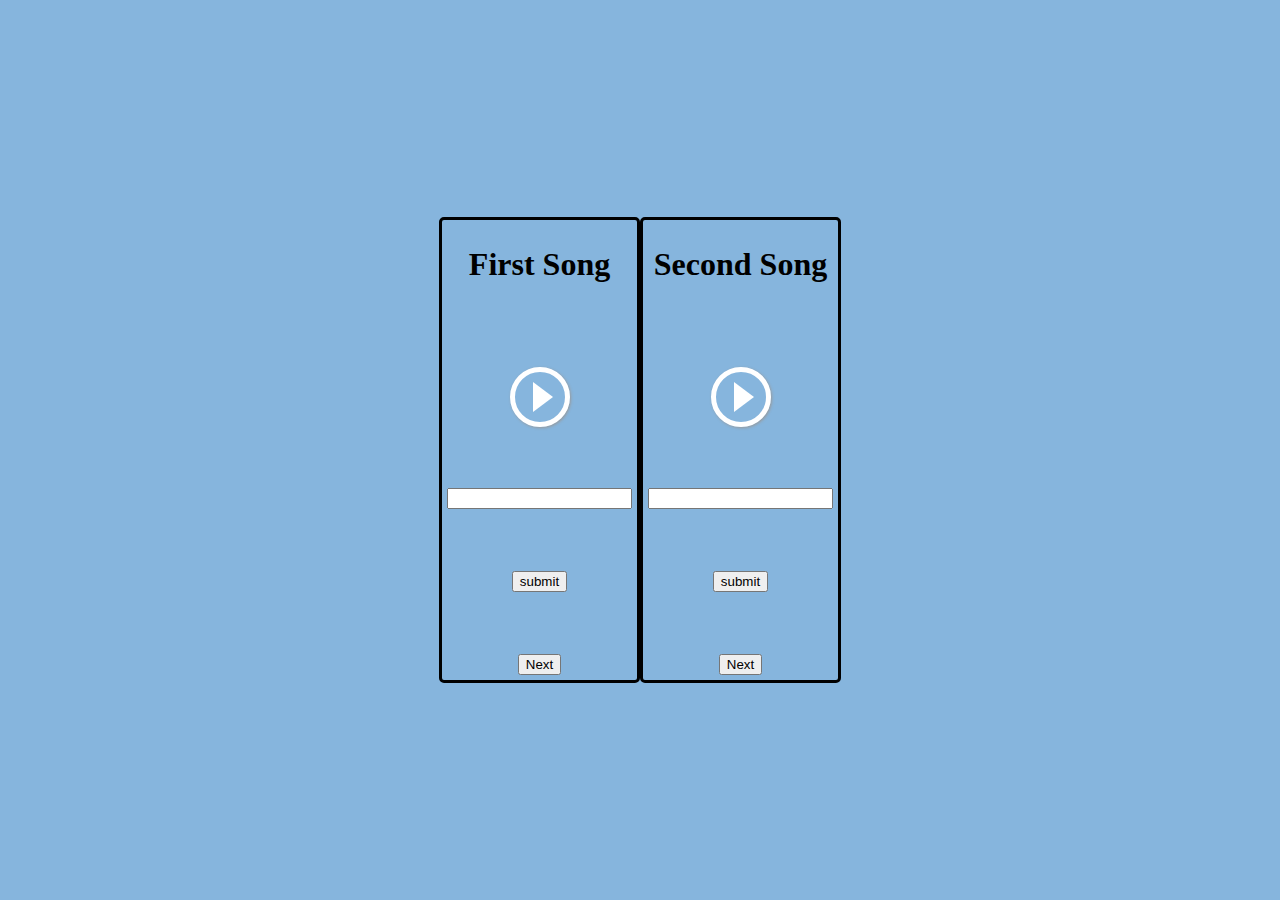
==== answeringpage.html @ d054b5c5 "Added functionality" ====
<!DOCTYPE html>
<html lang="en">
<head>
    <meta charset="UTF-8">
    <meta name="viewport" content="width=device-width, initial-scale=1.0">
    <title>Vocal Vibe</title>
    <link rel="stylesheet" href="style.css">
</head>
<body>
    <div class="box1" id="song1">
        <h1>First Song</h1>
        <audio id="audio-player" src="Soundclips/Voicy_Bad blood (Taylor swift).mp3"></audio>
        <div class="player"><span id="play_btn" onclick="togglePlayPause()">Play</span></div>
        <input type="text" id="first_question">
        <button id="answer_btn" onclick="checkAnswer()">submit</button>
        <button id="next_btn">Next</button>
    </div>
    <div class="box1" id="song2">
        <h1>Second Song</h1>
        <audio id="audio-player" src="Soundclips/Voicy_Betty (Taylor swift).mp3"></audio>
        <div class="player"><span id="play_btn2" onclick="togglePlayPause()">Play</span></div>
        <input type="text" id="second_question">
        <button id="answer_btn" onclick="checkAnswer()">submit</button>
        <button id="next_btn">Next</button>
    </div>
    <div class="box1" id="song3" style="display: none;">
        <h1>Third Song</h1>
        <audio id="audio-player" src="Soundclips/Voicy_Bad blood (Taylor swift).mp3"></audio>
        <div class="player"><span id="play_btn" onclick="togglePlayPause()">Play</span></div>
        <input type="text" id="first_question">
        <button id="answer_btn" onclick="checkAnswer()">submit</button>
        <button id="next_btn">Next</button>
    </div>
    <div class="box1" id="song4" style="display: none;">
        <h1>Fourth Song</h1>
        <audio id="audio-player" src="Soundclips/Voicy_Bad blood (Taylor swift).mp3"></audio>
        <div class="player"><span id="play_btn" onclick="togglePlayPause()">Play</span></div>
        <input type="text" id="first_question">
        <button id="answer_btn" onclick="checkAnswer()">submit</button>
        <button id="next_btn">Next</button>
    </div>
    <div class="box1" id="song5" style="display: none;">
        <h1>Fifth Song</h1>
        <audio id="audio-player" src="Soundclips/Voicy_Bad blood (Taylor swift).mp3"></audio>
        <div class="player"><span id="play_btn" onclick="togglePlayPause()">Play</span></div>
        <input type="text" id="first_question">
        <button id="answer_btn" onclick="checkAnswer()">submit</button>
        <button id="next_btn">Next</button>
    </div>
    
    <script src="script.js"></script>
</body>
</html>
---- style.css ----
body {
    justify-content: center;
    display: flex;
    align-items: center;
    height: 100vh;
    margin: 0;
    background-color: rgb(134, 181, 221);
}

div.box1 {
    display: flex;
    flex-direction: column; /* Ensures button stays at the bottom */
    justify-content: space-between; /* Pushes button to the bottom */
    align-items: center; /* Centers horizontally */
    padding: 5px;
    border: 3px solid black;
    border-radius: 5px;
    height: 50vh;
    position: relative; /* Necessary for positioning the button */
}

#continue-btn {
    position: absolute;
    bottom: 10px; /* Adjust bottom spacing as needed */
    right: 10px; /* Adjust right spacing as needed */
    cursor: pointer;
}
  
  .player {
    background: none;
    width: 50px;
    height: 50px;
    border: solid 5px #fff;
    border-radius: 100%;
    position: relative; 
    text-indent:-9999px;
    box-shadow: 1px 1px 3px #999999;
  }
  
  .player span {
    width: 0;
    height: 0;
    border-top: 15px solid transparent;
    border-left: 20px solid #fff;
    border-bottom: 15px solid transparent;
    position:absolute;
    top:20%;
    left:36%;    
  }
  
  .player:hover{
    background:#4ccaea;
    cursor:pointer;
    opacity:0.8;
    border:none;
  }
  
  .player:hover span{
    top:25%;
    left:38%;
  }

  #play_btn.play {
    border-style: solid;
  border-width: 37px 0 37px 60px;
}
  
#answer_btn, #first_quesion {
  display: inline-block;
  vertical-align: middle;
}

.hidden {
  display: none;
}
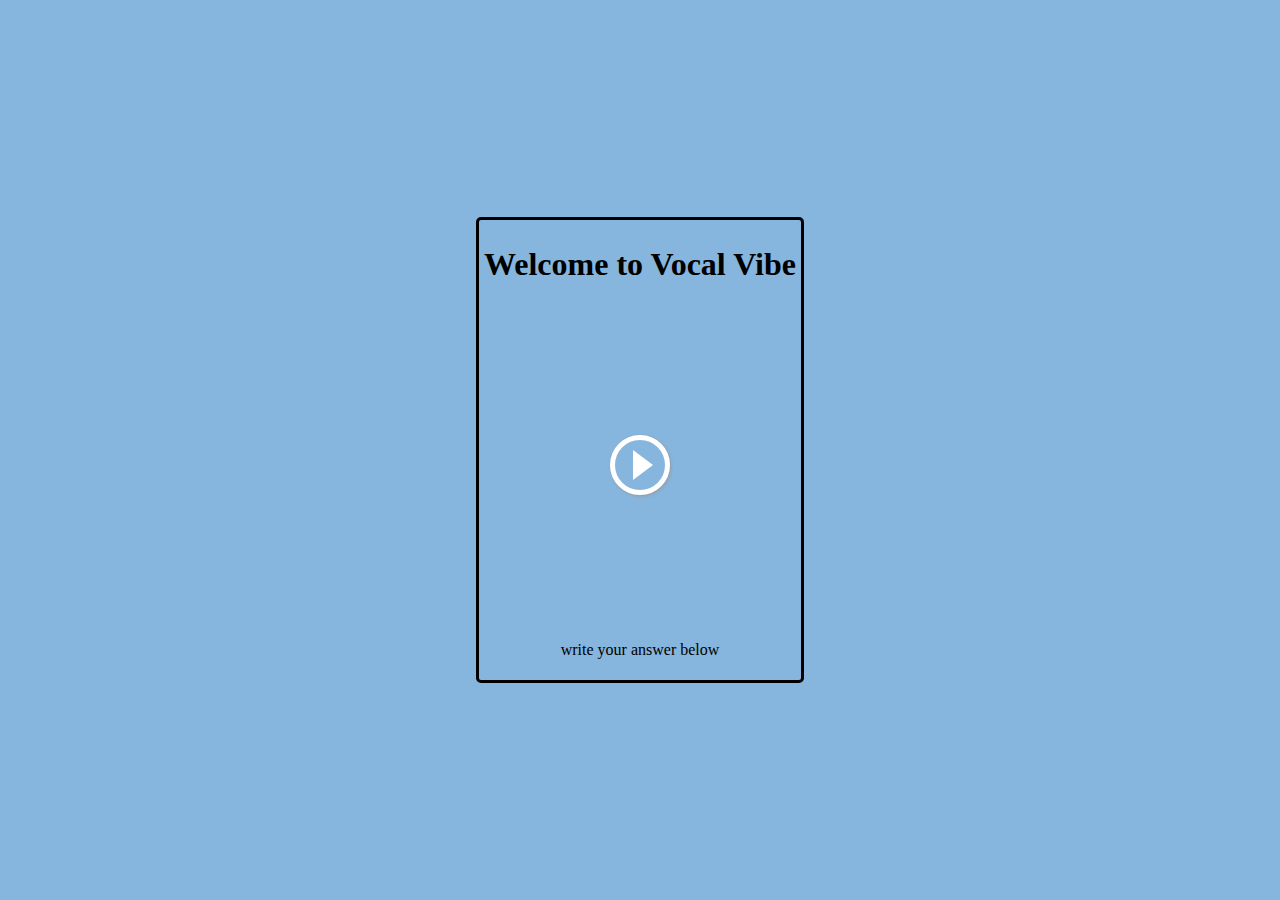
==== commit 0588638b: "Revert "Added functionality"" ====
--- a/answeringpage.html
+++ b/answeringpage.html
@@ -7,47 +7,12 @@
     <link rel="stylesheet" href="style.css">
 </head>
 <body>
-    <div class="box1" id="song1">
-        <h1>First Song</h1>
+    <div class="box1">
+        <h1>Welcome to Vocal Vibe</h1>
         <audio id="audio-player" src="Soundclips/Voicy_Bad blood (Taylor swift).mp3"></audio>
         <div class="player"><span id="play_btn" onclick="togglePlayPause()">Play</span></div>
-        <input type="text" id="first_question">
-        <button id="answer_btn" onclick="checkAnswer()">submit</button>
-        <button id="next_btn">Next</button>
+        <p>write your answer below</p>
     </div>
-    <div class="box1" id="song2">
-        <h1>Second Song</h1>
-        <audio id="audio-player" src="Soundclips/Voicy_Betty (Taylor swift).mp3"></audio>
-        <div class="player"><span id="play_btn2" onclick="togglePlayPause()">Play</span></div>
-        <input type="text" id="second_question">
-        <button id="answer_btn" onclick="checkAnswer()">submit</button>
-        <button id="next_btn">Next</button>
-    </div>
-    <div class="box1" id="song3" style="display: none;">
-        <h1>Third Song</h1>
-        <audio id="audio-player" src="Soundclips/Voicy_Bad blood (Taylor swift).mp3"></audio>
-        <div class="player"><span id="play_btn" onclick="togglePlayPause()">Play</span></div>
-        <input type="text" id="first_question">
-        <button id="answer_btn" onclick="checkAnswer()">submit</button>
-        <button id="next_btn">Next</button>
-    </div>
-    <div class="box1" id="song4" style="display: none;">
-        <h1>Fourth Song</h1>
-        <audio id="audio-player" src="Soundclips/Voicy_Bad blood (Taylor swift).mp3"></audio>
-        <div class="player"><span id="play_btn" onclick="togglePlayPause()">Play</span></div>
-        <input type="text" id="first_question">
-        <button id="answer_btn" onclick="checkAnswer()">submit</button>
-        <button id="next_btn">Next</button>
-    </div>
-    <div class="box1" id="song5" style="display: none;">
-        <h1>Fifth Song</h1>
-        <audio id="audio-player" src="Soundclips/Voicy_Bad blood (Taylor swift).mp3"></audio>
-        <div class="player"><span id="play_btn" onclick="togglePlayPause()">Play</span></div>
-        <input type="text" id="first_question">
-        <button id="answer_btn" onclick="checkAnswer()">submit</button>
-        <button id="next_btn">Next</button>
-    </div>
-    
     <script src="script.js"></script>
 </body>
 </html>
--- a/style.css
+++ b/style.css
@@ -65,11 +65,3 @@
   border-width: 37px 0 37px 60px;
 }
   
-#answer_btn, #first_quesion {
-  display: inline-block;
-  vertical-align: middle;
-}
-
-.hidden {
-  display: none;
-}
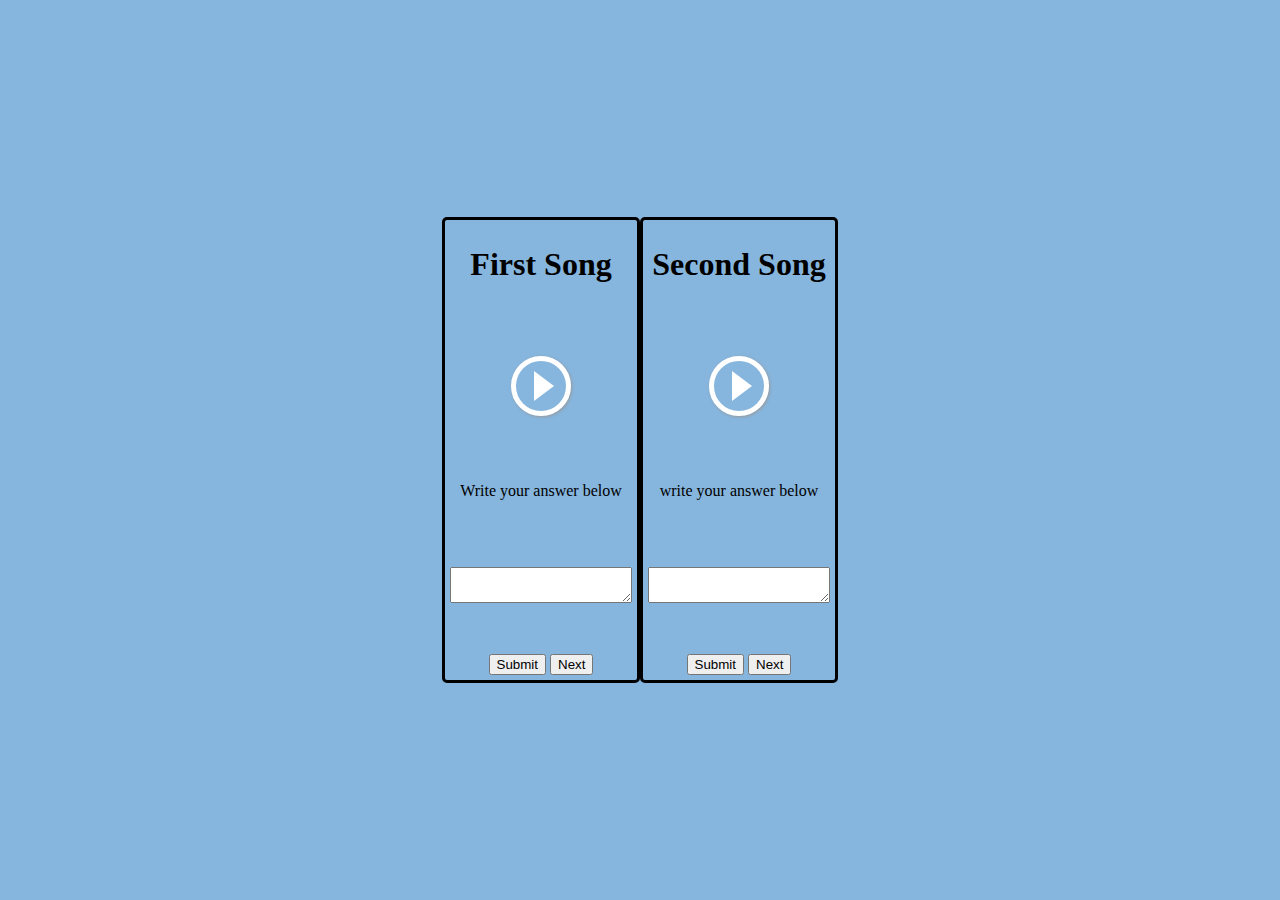
==== commit 460ed6c6: "update" ====
--- a/answeringpage.html
+++ b/answeringpage.html
@@ -8,10 +8,26 @@
 </head>
 <body>
     <div class="box1">
-        <h1>Welcome to Vocal Vibe</h1>
+        <h1>First Song</h1>
         <audio id="audio-player" src="Soundclips/Voicy_Bad blood (Taylor swift).mp3"></audio>
         <div class="player"><span id="play_btn" onclick="togglePlayPause()">Play</span></div>
+        <p>Write your answer below</p>
+        <textarea id="answer1"></textarea>
+        <div>
+            <button id="submitBtn1">Submit</button>
+            <button>Next</button>
+        </div>
+    </div>
+    <div class="box1">
+        <h1>Second Song</h1>
+        <audio id="audio-player2" src="Soundclips/Voicy_Betty (Taylor swift).mp3"></audio>
+        <div class="player"><span id="play_btn2" onclick="togglePlayPause()">Play</span></div>
         <p>write your answer below</p>
+        <textarea id="answer2"></textarea>
+        <div>
+            <button id="submitBtn2">Submit</button>
+            <button>Next</button>
+        </div>
     </div>
     <script src="script.js"></script>
 </body>
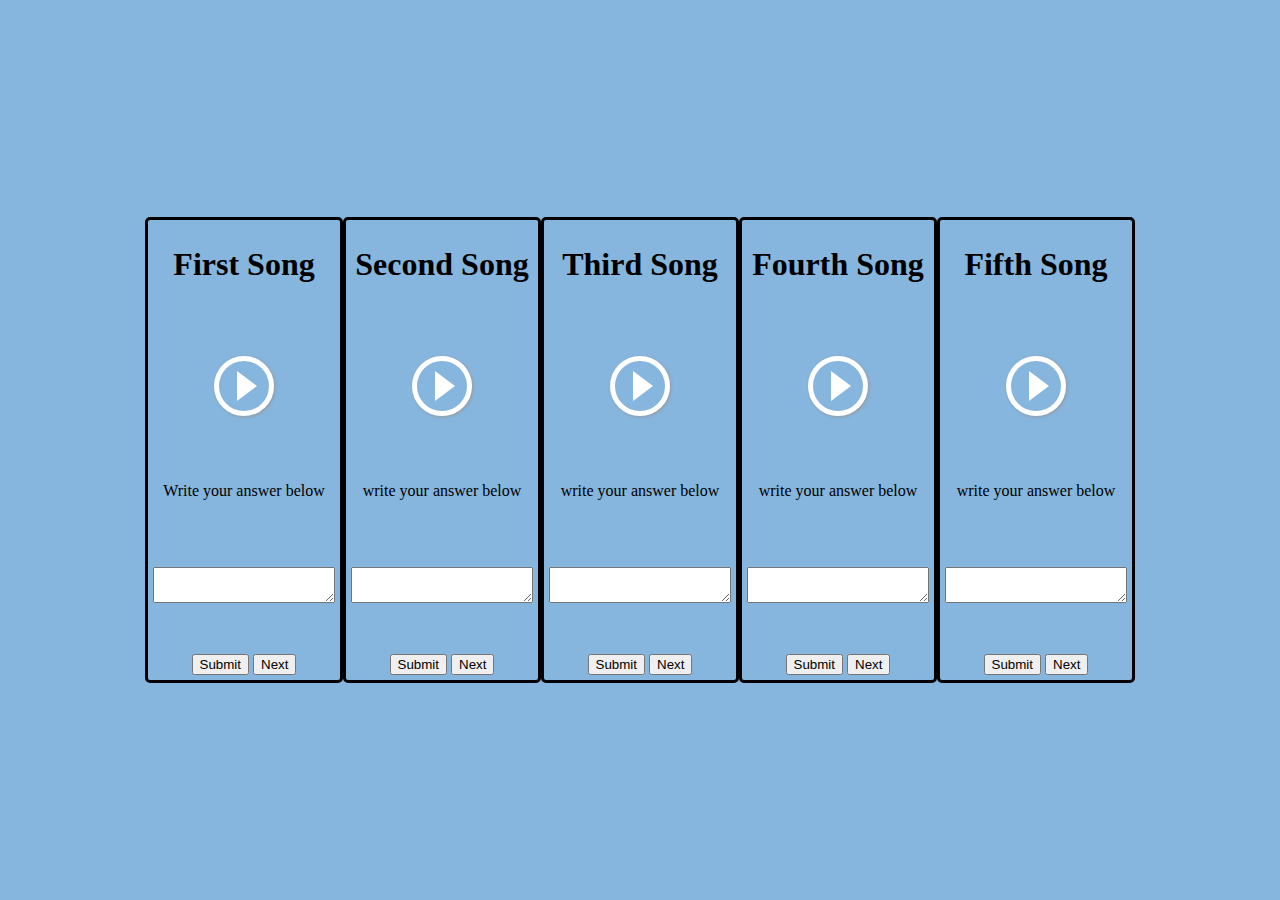
==== commit 1016d3a4: "updates" ====
--- a/answeringpage.html
+++ b/answeringpage.html
@@ -21,7 +21,7 @@
     <div class="box1">
         <h1>Second Song</h1>
         <audio id="audio-player2" src="Soundclips/Voicy_Betty (Taylor swift).mp3"></audio>
-        <div class="player"><span id="play_btn2" onclick="togglePlayPause()">Play</span></div>
+        <div class="player"><span id="play_btn2" onclick="togglePlayPause2()">Play</span></div>
         <p>write your answer below</p>
         <textarea id="answer2"></textarea>
         <div>
@@ -29,6 +29,39 @@
             <button>Next</button>
         </div>
     </div>
+    <div class="box1">
+        <h1>Third Song</h1>
+        <audio id="audio-player3" src="Soundclips/Voicy_Blank space (Taylor swift).mp3"></audio>
+        <div class="player"><span id="play_btn3" onclick="togglePlayPause3()">Play</span></div>
+        <p>write your answer below</p>
+        <textarea id="answer3"></textarea>
+        <div>
+            <button id="submitBtn3">Submit</button>
+            <button>Next</button>
+        </div>
+    </div>
+    <div class="box1">
+        <h1>Fourth Song</h1>
+        <audio id="audio-player4" src="Soundclips/Voicy_Fearless.mp3"></audio>
+        <div class="player"><span id="play_btn4" onclick="togglePlayPause4()">Play</span></div>
+        <p>write your answer below</p>
+        <textarea id="answer4"></textarea>
+        <div>
+            <button id="submitBtn4">Submit</button>
+            <button>Next</button>
+        </div>
+    </div>
+    <div class="box1">
+        <h1>Fifth Song</h1>
+        <audio id="audio-player5" src="Soundclips/Voicy_TROUBLE.mp3"></audio>
+        <div class="player"><span id="play_btn5" onclick="togglePlayPause5()">Play</span></div>
+        <p>write your answer below</p>
+        <textarea id="answer5"></textarea>
+        <div>
+            <button id="submitBtn5">Submit</button>
+            <button>Next</button>
+        </div>
+    </div>
     <script src="script.js"></script>
 </body>
 </html>
--- a/style.css
+++ b/style.css
@@ -60,8 +60,4 @@
     left:38%;
   }
 
-  #play_btn.play {
-    border-style: solid;
-  border-width: 37px 0 37px 60px;
-}
   
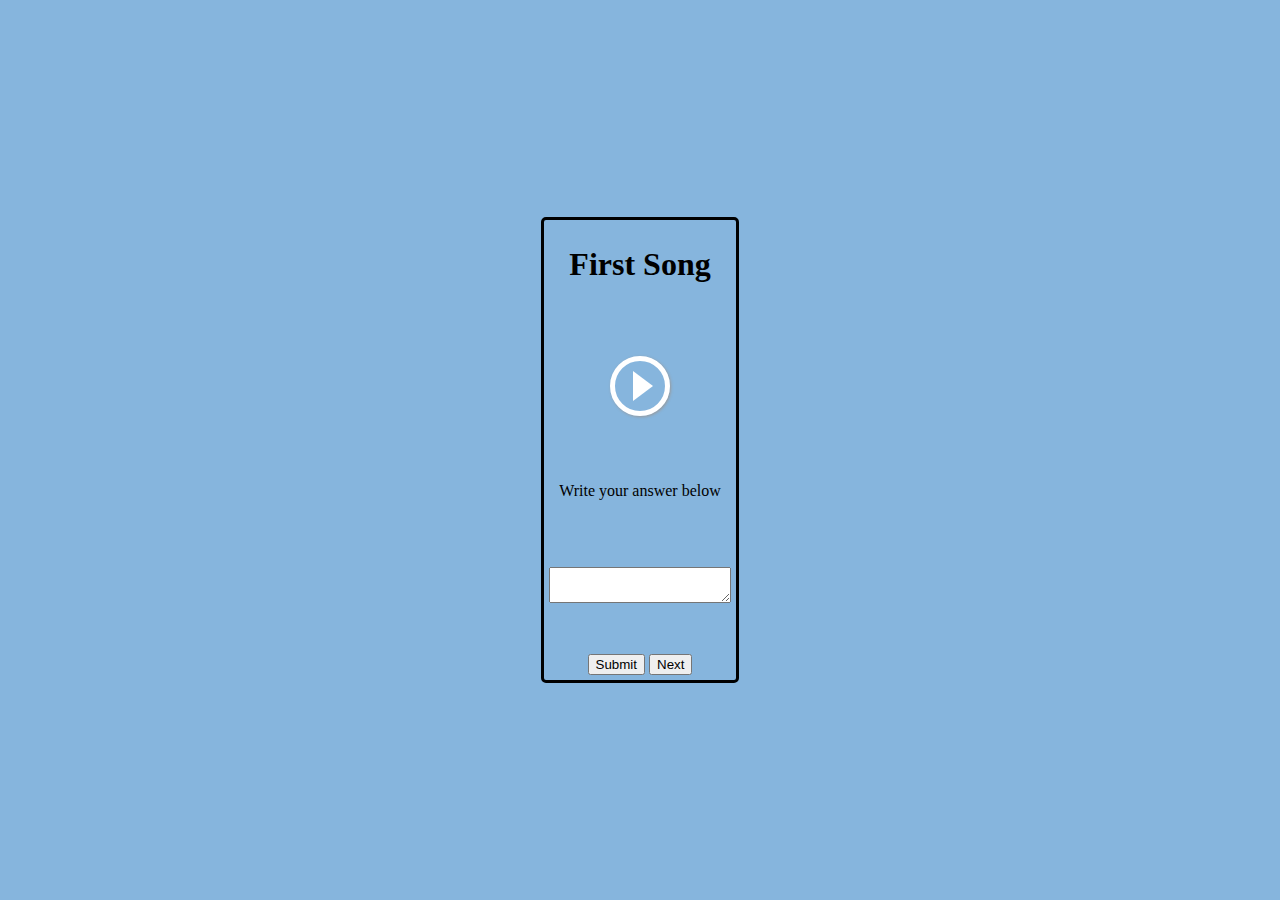
==== commit 6e95b045: "updates" ====
--- a/answeringpage.html
+++ b/answeringpage.html
@@ -15,21 +15,21 @@
         <textarea id="answer1"></textarea>
         <div>
             <button id="submitBtn1">Submit</button>
-            <button>Next</button>
+            <button onclick="showNextQuestion(2)">Next</button>
         </div>
     </div>
-    <div class="box1">
+    <div class="box1" style="display: none;">
         <h1>Second Song</h1>
         <audio id="audio-player2" src="Soundclips/Voicy_Betty (Taylor swift).mp3"></audio>
         <div class="player"><span id="play_btn2" onclick="togglePlayPause2()">Play</span></div>
         <p>write your answer below</p>
         <textarea id="answer2"></textarea>
         <div>
-            <button id="submitBtn2">Submit</button>
-            <button>Next</button>
+            <div class="button-container">
+            <button onclick="showNextQuestion(3)">Next</button>
         </div>
     </div>
-    <div class="box1">
+    <div class="box1" style="display: none;">
         <h1>Third Song</h1>
         <audio id="audio-player3" src="Soundclips/Voicy_Blank space (Taylor swift).mp3"></audio>
         <div class="player"><span id="play_btn3" onclick="togglePlayPause3()">Play</span></div>
@@ -37,10 +37,10 @@
         <textarea id="answer3"></textarea>
         <div>
             <button id="submitBtn3">Submit</button>
-            <button>Next</button>
+            <button onclick="showNextQuestion(4)">Next</button>
         </div>
     </div>
-    <div class="box1">
+    <div class="box1" style="display: none;">
         <h1>Fourth Song</h1>
         <audio id="audio-player4" src="Soundclips/Voicy_Fearless.mp3"></audio>
         <div class="player"><span id="play_btn4" onclick="togglePlayPause4()">Play</span></div>
@@ -48,10 +48,10 @@
         <textarea id="answer4"></textarea>
         <div>
             <button id="submitBtn4">Submit</button>
-            <button>Next</button>
+            <button onclick="showNextQuestion(5)">Next</button>
         </div>
     </div>
-    <div class="box1">
+    <div class="box1" style="display: none;">
         <h1>Fifth Song</h1>
         <audio id="audio-player5" src="Soundclips/Voicy_TROUBLE.mp3"></audio>
         <div class="player"><span id="play_btn5" onclick="togglePlayPause5()">Play</span></div>
--- a/style.css
+++ b/style.css
@@ -49,7 +49,7 @@
   }
   
   .player:hover{
-    background:#4ccaea;
+    background:#2caa3c;
     cursor:pointer;
     opacity:0.8;
     border:none;
@@ -60,4 +60,10 @@
     left:38%;
   }
 
+  #play_btn.play {
+    border-style: solid;
+    border-width: 37px 0 37px 60px;
+}
+
+
   
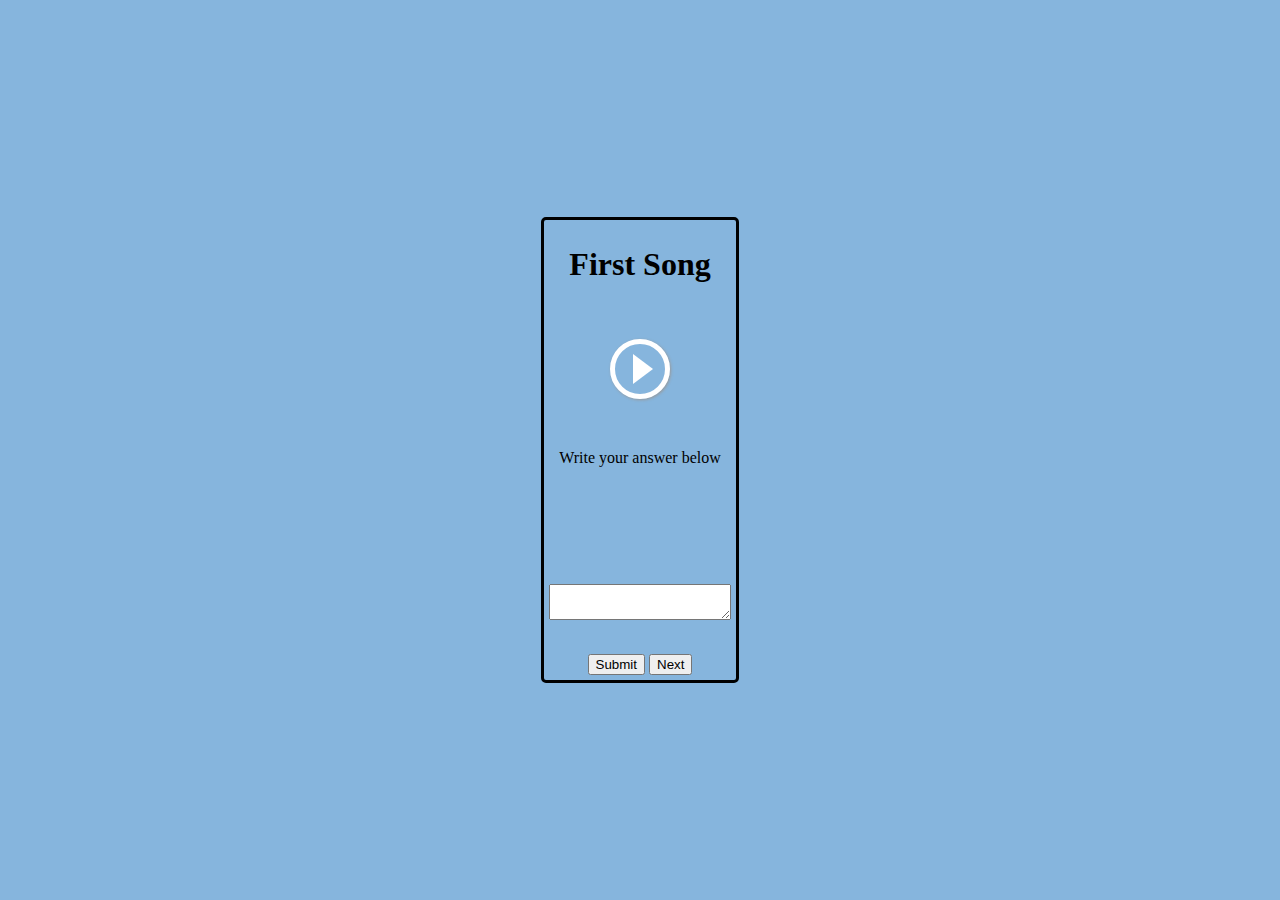
==== commit 7281877d: "Log in page(not final)" ====
--- a/answeringpage.html
+++ b/answeringpage.html
@@ -12,6 +12,7 @@
         <audio id="audio-player" src="Soundclips/Voicy_Bad blood (Taylor swift).mp3"></audio>
         <div class="player"><span id="play_btn" onclick="togglePlayPause()">Play</span></div>
         <p>Write your answer below</p>
+        <p id="answerEl1"></p>
         <textarea id="answer1"></textarea>
         <div>
             <button id="submitBtn1">Submit</button>
@@ -23,9 +24,10 @@
         <audio id="audio-player2" src="Soundclips/Voicy_Betty (Taylor swift).mp3"></audio>
         <div class="player"><span id="play_btn2" onclick="togglePlayPause2()">Play</span></div>
         <p>write your answer below</p>
+        <p id="answerEl2"></p>
         <textarea id="answer2"></textarea>
         <div>
-            <div class="button-container">
+            <button id="submitBtn2">Submit</button>
             <button onclick="showNextQuestion(3)">Next</button>
         </div>
     </div>
@@ -34,6 +36,7 @@
         <audio id="audio-player3" src="Soundclips/Voicy_Blank space (Taylor swift).mp3"></audio>
         <div class="player"><span id="play_btn3" onclick="togglePlayPause3()">Play</span></div>
         <p>write your answer below</p>
+        <p id="answerEl3"></p>
         <textarea id="answer3"></textarea>
         <div>
             <button id="submitBtn3">Submit</button>
@@ -45,6 +48,7 @@
         <audio id="audio-player4" src="Soundclips/Voicy_Fearless.mp3"></audio>
         <div class="player"><span id="play_btn4" onclick="togglePlayPause4()">Play</span></div>
         <p>write your answer below</p>
+        <p id="answerEl4"></p>
         <textarea id="answer4"></textarea>
         <div>
             <button id="submitBtn4">Submit</button>
@@ -56,6 +60,7 @@
         <audio id="audio-player5" src="Soundclips/Voicy_TROUBLE.mp3"></audio>
         <div class="player"><span id="play_btn5" onclick="togglePlayPause5()">Play</span></div>
         <p>write your answer below</p>
+        <p id="answerEl5"></p>
         <textarea id="answer5"></textarea>
         <div>
             <button id="submitBtn5">Submit</button>
--- a/style.css
+++ b/style.css
@@ -65,5 +65,101 @@
     border-width: 37px 0 37px 60px;
 }
 
+.right {
+  width: 50%;
+  height: 100%;
+  border: none;
+  filter: drop-shadow(1px 1px 5px #000);
+  display: flex;
+  justify-content: center;
+  align-items: center;
+  flex-direction: column;
+  color: #fff;
+}
 
-  
+.right h2 {
+  font-size: 2.2vw;
+  margin-top: 2vw;
+  text-shadow: 0 0 2px #000;
+  letter-spacing: 0.2vw;
+}
+
+.right form {
+  width: 100%;
+  height: 100%;
+  display: flex;
+  padding-top: 10vw;
+  align-items: center;
+  flex-direction: column;
+}
+
+.right form label {
+  font-size: 1.4vw;
+  letter-spacing: 0.1vw;
+  display: flex;
+  justify-content: center;
+  padding-top: 0.3vw;
+  flex-direction: column;
+}
+
+.right form label input {
+  width: 20vw;
+  height: 5vh;
+  border-top: none;
+  border-left: none;
+  border-right: none;
+  background: none;
+  border-bottom-color: #fff;
+  outline: none;
+  color: #fff;
+  text-shadow: 0 0 2px #000;
+  letter-spacing: 0.1vw;
+  font-size: 1vw;
+}
+
+.right form button {
+  padding: 0.6rem 2.5vw;
+  font-size: 1.2vw;
+  font-weight: 900;
+  border-radius: 4px;
+  border: none;
+  color: #fff;
+  background: none;
+  box-shadow: 0 0 4px;
+  text-shadow: 0 0 2px #000;
+  letter-spacing: 0.2vw;
+  margin: 3.5vw;
+  margin-left: -5vw;
+}
+
+.rotate-border {
+  position: relative;
+  padding: 10px 20px;
+  border: none;
+  color: #ffffff;
+  overflow: hidden;
+  cursor: pointer;
+}
+
+.rotate-border::before {
+  content: "";
+  position: absolute;
+  top: -5px;
+  left: -5px;
+  width: calc(100% + 10px);
+  height: calc(100% + 10px);
+  border: 2px solid #ffffff;
+  animation: rotateBorder 5s linear infinite;
+}
+
+@keyframes rotateBorder {
+  0% {
+    transform: rotate(0deg);
+    filter: drop-shadow(1px 1px 1rem red);
+  }
+
+  100% {
+    transform: rotate(360deg);
+    filter: drop-shadow(1px 1px 1rem #fff);
+  }
+}
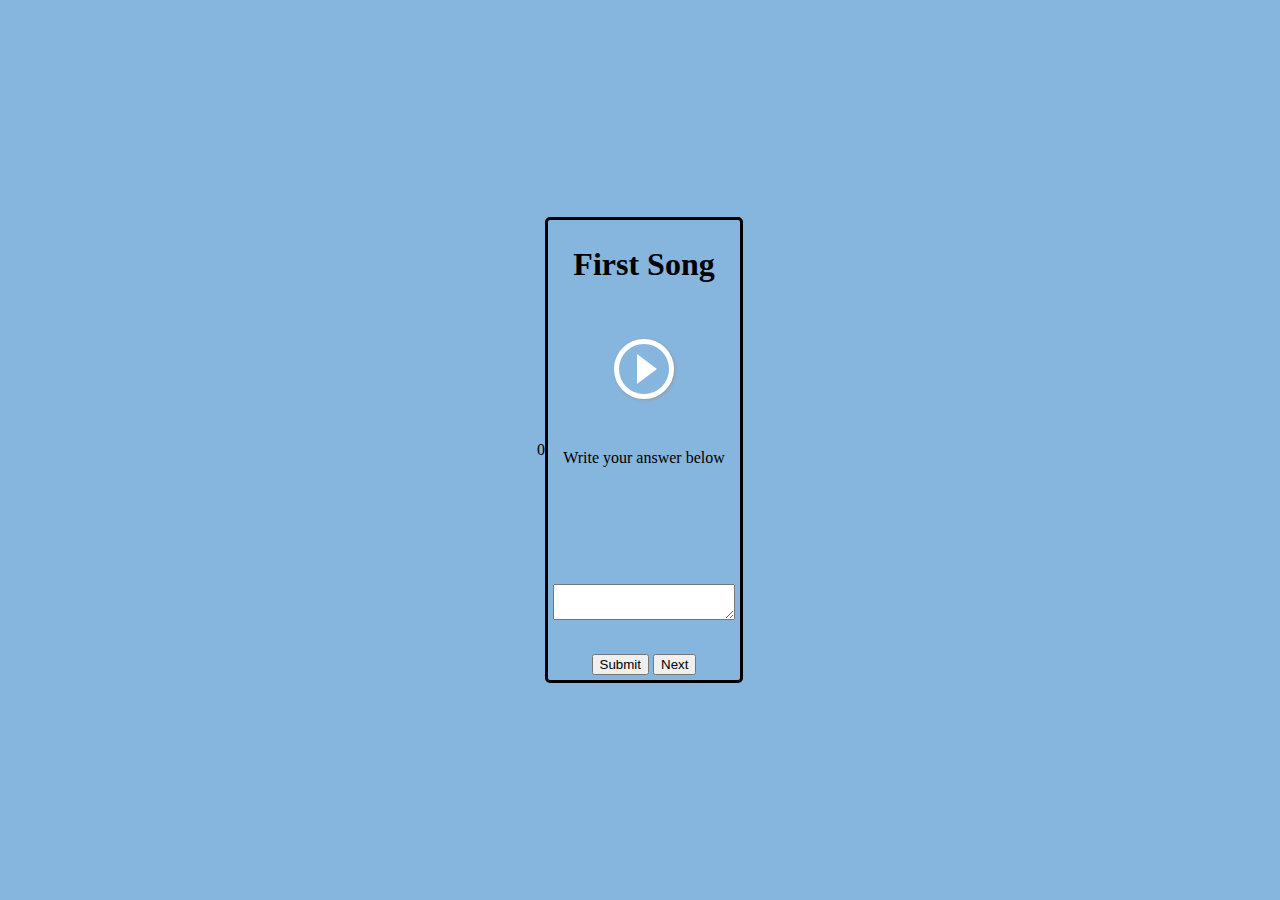
==== commit a62ab5e4: "add score tab" ====
--- a/answeringpage.html
+++ b/answeringpage.html
@@ -7,6 +7,7 @@
     <link rel="stylesheet" href="style.css">
 </head>
 <body>
+    <p id="score">0</p>
     <div class="box1">
         <h1>First Song</h1>
         <audio id="audio-player" src="Soundclips/Voicy_Bad blood (Taylor swift).mp3"></audio>
